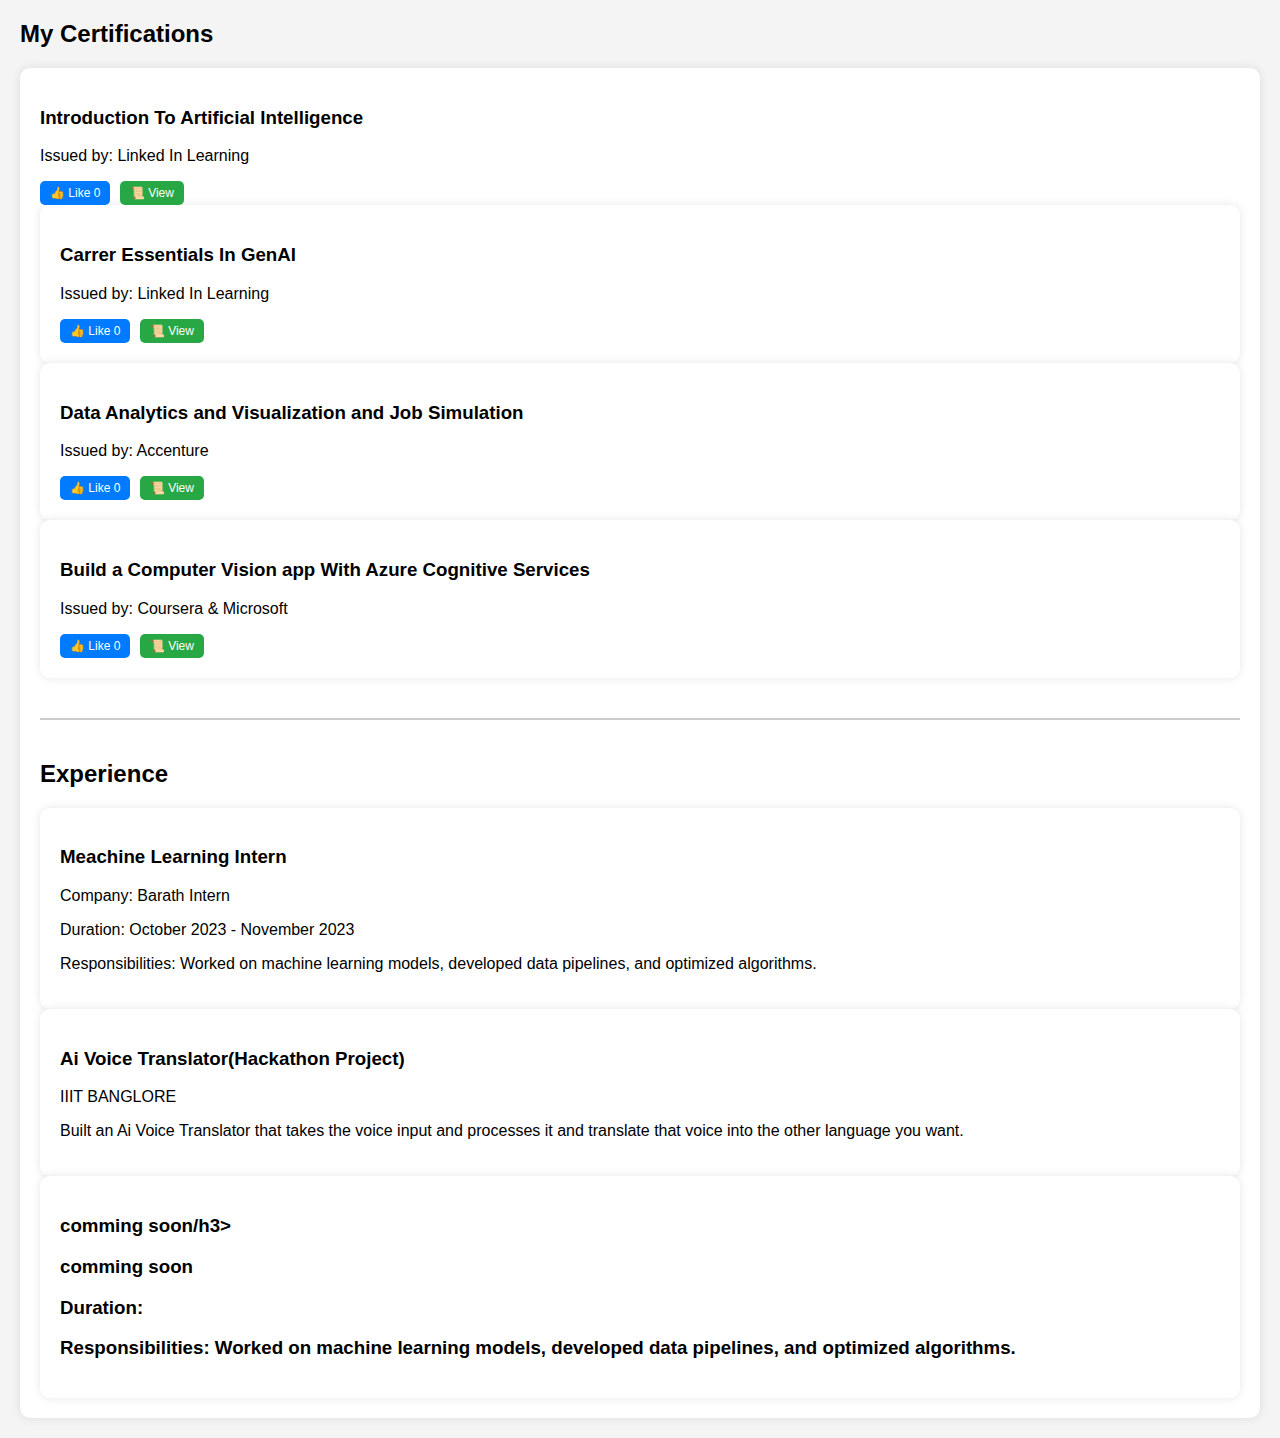
==== certifications.html @ 9419faaa "Add files via upload" ====
<!DOCTYPE html>
<html lang="en">
<head>
    <meta charset="UTF-8">
    <meta name="viewport" content="width=device-width, initial-scale=1.0">
    <title>Certifications</title>
    <style>
        body {
            font-family: Arial, sans-serif;
            margin: 20px;
            background-color: #f4f4f4;
        }
        .container {
            display: grid;
            grid-template-columns: repeat(auto-fit, minmax(300px, 1fr));
            gap: 20px;
        }
        .certification {
            background: #fff;
            padding: 20px;
            border-radius: 10px;
            box-shadow: 0 0 10px rgba(0, 0, 0, 0.1);
        }
        .reactions button {
            margin-right: 5px;
            padding: 5px 10px;
            font-size: 12px;
            border: none;
            cursor: pointer;
            border-radius: 5px;
        }
        .like { background: #007bff; color: #fff; }
        .view { background: #28a745; color: #fff; }
        .comments {
            margin-top: 15px;
        }
        .comment-box {
            width: 100%;
            padding: 8px;
            border-radius: 5px;
            border: 1px solid #ccc;
        }
        .comment-list {
            margin-top: 10px;
        }
        .comment {
            background: #e9ecef;
            padding: 10px;
            border-radius: 5px;
            margin-top: 5px;
        }
        .post-btn {
            margin-top: 5px;
            padding: 8px 15px;
            font-size: 14px;
            background-color: #007bff;
            color: white;
            border: none;
            border-radius: 5px;
            cursor: pointer;
            transition: background 0.3s ease;
        }
        .post-btn:hover {
            background-color: #0056b3;
        }
        hr {
            margin: 40px 0;
            border: 1px solid #ccc;
        }
        .experience {
            background: #fff;
            padding: 20px;
            border-radius: 10px;
            box-shadow: 0 0 10px rgba(0, 0, 0, 0.1);
        }
    </style>
</head>
<body>
    <h2>My Certifications</h2>
    <div class="container">
        <div class="certification">
            <h3>Introduction To Artificial Intelligence</h3>
            <p>Issued by: Linked In Learning</p>
            <div class="reactions">
                <button class="like" onclick="react(this, 'like')">👍 Like <span>0</span></button>
                <button class="view" onclick="viewCertificate('intro.pdf')">📜 View</button>
         
        </div>
        <div class="certification">
            <h3>Carrer Essentials In GenAI</h3>
            <p>Issued by: Linked In Learning</p>
            <div class="reactions">
                <button class="like" onclick="react(this, 'like')">👍 Like <span>0</span></button>
                <button class="view" onclick="viewCertificate('carrer essentials.pdf')">📜 View</button>
            </div>
          
        </div>
        <div class="certification">
            <h3>Data Analytics and Visualization and Job Simulation</h3>
            <p>Issued by: Accenture</p>
            <div class="reactions">
                <button class="like" onclick="react(this, 'like')">👍 Like <span>0</span></button>
                <button class="view" onclick="viewCertificate('forage certificate.pdf')">📜 View</button>
            </div>
          
        </div>
        <div class="certification">
            <h3>Build a Computer Vision app With Azure Cognitive Services</h3>
            <p>Issued by: Coursera & Microsoft</p>
            <div class="reactions">
                <button class="like" onclick="react(this, 'like')">👍 Like <span>0</span></button>
                <button class="view" onclick="viewCertificate('coursera.pdf')">📜 View</button>
            </div>
    
    </div>

    <hr>

    <h2>Experience</h2>
    <div class="experience">
        <h3>Meachine Learning  Intern</h3>
        <p>Company: Barath Intern</p>
        <p>Duration: October 2023 - November 2023</p>
        <p>Responsibilities: Worked on machine learning models, developed data pipelines, and optimized algorithms.</p>
    </div>
    
    <div class="experience">
        <h3>Ai Voice Translator(Hackathon Project)</h3>
        <p>IIIT BANGLORE</p>
        <p>Built an Ai Voice Translator that takes the voice input and processes it and translate that voice into the other language you want.</p>
    </div>
    
    <div class="experience">
        <h3>comming soon/h3>
        <p>comming soon</p>
        <p>Duration:</p>
        <p>Responsibilities: Worked on machine learning models, developed data pipelines, and optimized algorithms.</p>
    </div>
    <script>
        function react(button, type) {
            let countSpan = button.querySelector("span");
            let count = parseInt(countSpan.innerText);
            countSpan.innerText = count + 1;
        }

        function addComment(button) {
            let commentBox = button.previousElementSibling;
            let commentText = commentBox.value.trim();
            if (commentText !== "") {
                let commentList = button.nextElementSibling;
                let commentDiv = document.createElement("div");
                commentDiv.classList.add("comment");
                commentDiv.innerText = commentText;
                commentList.appendChild(commentDiv);
                commentBox.value = "";
            }
        }

        function viewCertificate(certFile) {
            window.open(certFile, '_blank');
        }
    </script>
</body>
</html>
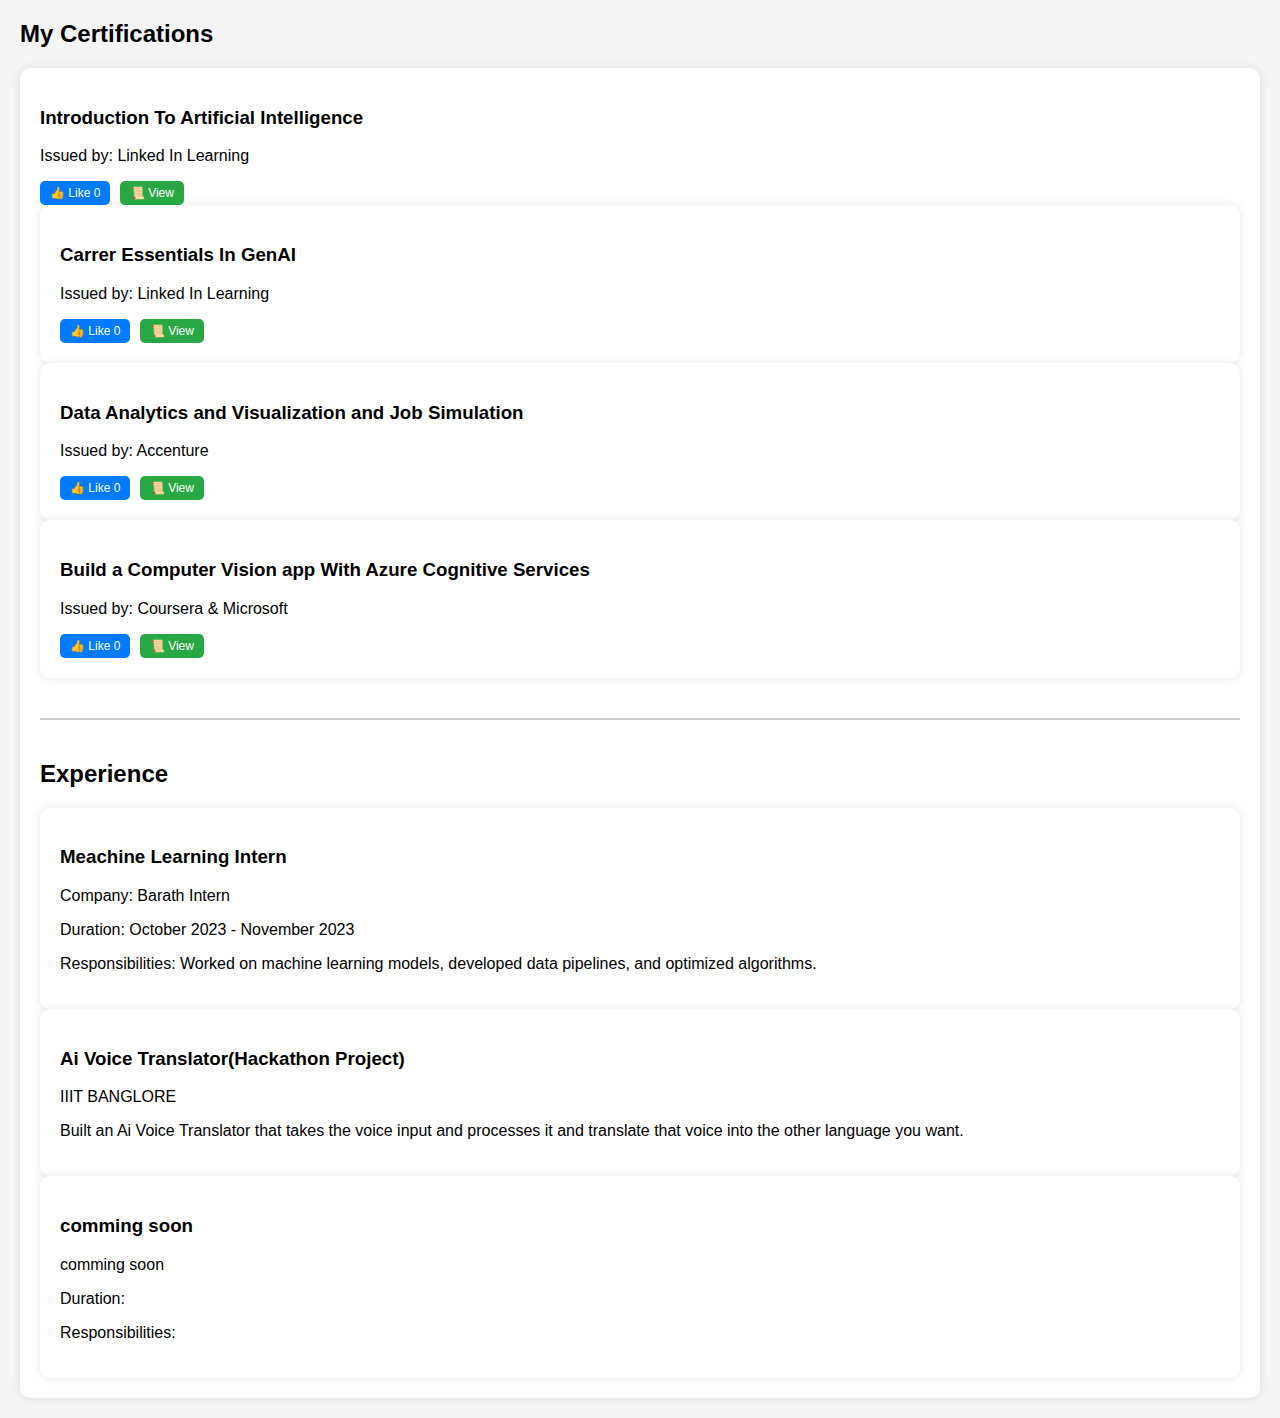
==== commit 621f2517: "Update certifications.html" ====
--- a/certifications.html
+++ b/certifications.html
@@ -131,10 +131,10 @@
     </div>
     
     <div class="experience">
-        <h3>comming soon/h3>
+        <h3>comming soon</h3>
         <p>comming soon</p>
         <p>Duration:</p>
-        <p>Responsibilities: Worked on machine learning models, developed data pipelines, and optimized algorithms.</p>
+        <p>Responsibilities: </p>
     </div>
     <script>
         function react(button, type) {
